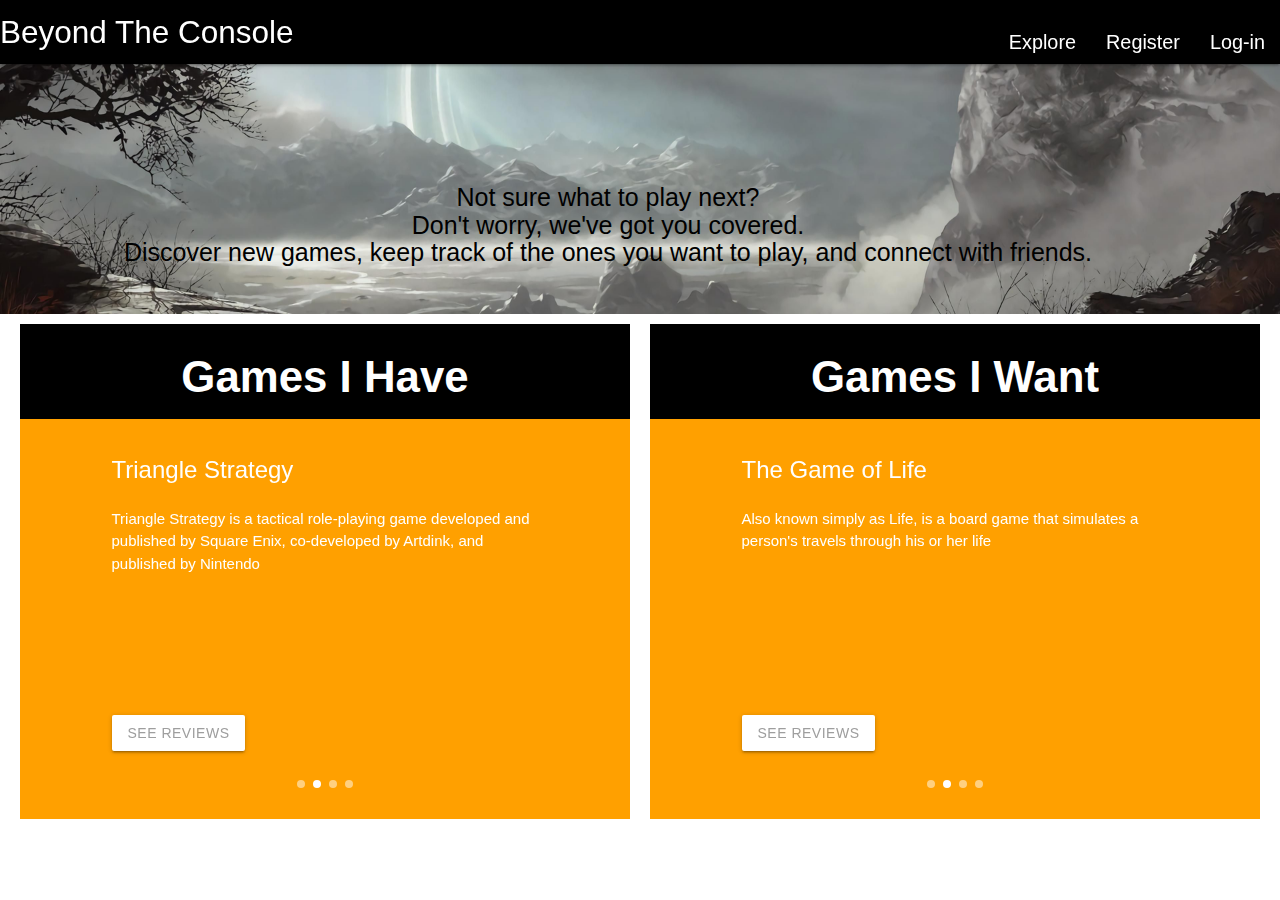
==== public/index.html @ 4bc460b9 "added screenshots" ====
<!DOCTYPE html>
<html lang="en">
<head>
    <meta charset="UTF-8">
    <meta http-equiv="X-UA-Compatible" content="IE=edge">
    <meta name="viewport" content="width=device-width, initial-scale=1.0">
    <title>Beyond The Console</title>
     <!--Import Google Icon Font-->
     <link href="https://fonts.googleapis.com/icon?family=Material+Icons" rel="stylesheet">
     <!-- Import jquery cdn -->
     <script src="https://ajax.googleapis.com/ajax/libs/jquery/3.6.0/jquery.min.js"></script>
     <!--Import materialize.css-->
     <link type="text/css" rel="stylesheet" href="./assets/css/materialize.css"  media="screen,projection"/>
     <!-- The last CSS page takes priority -->
    <link rel="stylesheet" href="./assets/css/style.css"/>
    
    

</head>
<body>
  <!-- header and navigation -->
    <header>
      <div class="navbar-fixed ">
        <nav class="deep-purple lighten-2">
            <div class="nav-wrapper">
              <a href="index.html" class="brand-logo">Beyond The Console</a>
              <a href="#" data-target="mobile-demo" class="sidenav-trigger"><i class="material-icons">menu</i></a>
              <a class="sidenav-close" href="#!"></a>
              <ul id="nav-mobile" class="right hide-on-med-and-down">
                <li><a href="sass.html">Explore</a></li>
                <li><a class="modal-trigger sidenav-close" href="#register">Register</a></li>
                <li><a class="modal-trigger" href="#login">Log-in</a></li>
              </ul>
            </div>
          </nav>
          <!-- the ul is for the sidenav on smaller screens -->
          <ul class="sidenav" id="mobile-demo">
            <li><a class="sidenav-close" href="sass.html">Explore</a></li>
            <!-- # targets the id of the register model we want to open -->
            <li><a class="modal-trigger sidenav-close" href="#register">Register</a></li>
            <!-- # targets the id of the login modal we want to open -->
            <li><a class="modal-trigger sidenav-close" href="#login">Log-in</a></li>
          </ul>
      </div>
    </header>
 
    <!-- hero  -->
    <section class="hero">
      <h2>Not sure what to play next?
        <br>
        Don't worry, we've got you covered.
        <br>
        Discover new games, keep track of the ones you want to play, and connect with friends.</h2>
    </section>


    <main>
    <!-- Login modal -->
    <div id="login" class="modal">
      <div class="container">
        <h3>Login</h3>
        <label for="uname"><b>Username</b></label>
      <input type="text" placeholder="Enter Username" name="uname" required>

      <label for="psw"><b>Password</b></label>
      <input type="password" placeholder="Enter Password" name="psw" required>
<!-- TODO: MAKE SUBMIT BUTTON WORK -->
      <button type="submit" id="add-user" class="btn btn-primary">Login</button>
      <!-- TODO: Add checkbox remember me back -->
      <!-- <label>
      <input type="checkbox" checked="checked" name="remember"> Remember me
      </label> -->
      </div>
    <div class="modal-footer">
      <input type="button" value="Cancel" onclick="history.go(-1)"/>
    </div>
    </div>

    <!-- Register modal -->
    <div id="register" class="modal">
      <div class="container">
        <div class="row">
          <div class="col col-md-12">
            <header class="create-user-wrap header-wrap">
              <h3>Create Your Account</h3>
              <h3 id="create-err-msg"></h3>
            </header>
      
            <h3 id="err-msg"></h3>
      
            <form id= "create-form">
              <div class="form-row">
                <div class="form-group col-md-12">
                  <label for="inputFirst">First Name</label>
                  <input type="text" class="form-control" id="inputFirst" placeholder="John">
                </div>
              </div>
      
              <div class="form-row">
                <div class="form-group col-md-12">
                  <label for="inputLast">Last Name</label>
                  <input type="text" class="form-control" id="inputLast" placeholder="Doe">
                </div>
              </div>
      
              <div class="form-row">
                <div class="form-group col-md-12">
                  <label for="inputEmail">Email</label>
                  <input type="email" class="form-control" id="inputEmail" placeholder="Email">
                </div>
              </div>
      
              <div class="form-row">
                <div class="form-group col-md-12">
                  <label for="inputPassword">Password</label>
                  <input type="password" class="form-control" id="inputPassword" placeholder="Password">
                </div>
              </div>
      
              <div>
                <h2 id="message"></h2>
              </div>
      
              <button type="submit" id="add-user" class="btn btn-primary">Submit</button>
            </form>
          </div>
        </div>
      </div>
      

      <!-- <div class="modal-content">
        <h4>Create Your Account</h4>
        <label for="firstname"><b>Username</b></label>
      <input type="text" placeholder="Enter Username" name="uname" required>

      <label for="psw"><b>Password</b></label>
      <input type="password" placeholder="Enter Password" name="psw" required>
TODO: MAKE SUBMIT BUTTON WORK
    <button type="submit">Login</button>
      <label>
      <input type="checkbox" checked="checked" name="remember"> Remember me
      </label>
      </div>
    <div class="modal-footer">
      <input type="button" value="Cancel" onclick="history.go(-1)"/>     
        <a href="#!" class="modal-close waves-effect waves-green btn-flat">Agree</a> -->
    </div>
    </div>
<section style="display: flex;justify-content:space-between; column-gap: 20px;width: 100%;padding: 0px 20px;">
  
      <section class="black" style="width: 100%;max-width:50%;">
        <h3 class="game-type-title"> Games I Have</h3>
        <div class="carousel carousel-slider" data-indicators="true">
          <div class="carousel-fixed-item">
            <div class="container">
              <a class="btn waves-effect white grey-text darken-text-2" href="https://codepen.io/collection/nbBqgY/" target="_blank">See Reviews</a>
            </div>
          </div>
          <div class="carousel-item red lighten-2 white-text" href="#one!">
            <div class="container">
              <h2>Elden Ring</h2>
              <p class="white-text">Elden Ring is an action role-playing game developed by FromSoftware and published by Bandai Namco Entertainment.</p>
            </div>  
          </div>
          <div class="carousel-item amber darken-2 white-text" href="#two!">
            <div class="container">
              <h2>Triangle Strategy</h2>
              <p class="white-text">Triangle Strategy is a tactical role-playing game developed and published by Square Enix, co-developed by Artdink, and published by Nintendo</p>
            </div>  
          </div>
          <div class="carousel-item green white-text" href="#three!">
            <div class="container">
              <h2>Final Fantasy XIV: A Realm Reborn</h2>
              <p class="white-text">Final Fantasy XIV is a massively multiplayer online role-playing game developed and published by Square Enix.</p>
            </div>  
          </div>
          <div class="carousel-item blue white-text" href="#four!">
            <div class="container">
              <h2>Monopoly</h2>
              <p class="white-text">Monopoly is a multi-player economics-themed board game.</p>
            </div>  
          </div>
        </div>
      </section>
      <section class="black" style="width: 100%; max-width:50%">
<h3 class="game-type-title">Games I Want</h3>
      
        <div class="carousel carousel-slider" data-indicators="true">
          <div class="carousel-fixed-item">
            <div class="container">
              <a class="btn waves-effect white grey-text darken-text-2" href="https://codepen.io/collection/nbBqgY/" target="_blank">See Reviews</a>
            </div>
          </div>
          <div class="carousel-item red lighten-2 white-text" href="#one!">
            <div class="container">
              <h2>Stratego</h2>
              <p class="white-text">Stratego is a strategy board game for two players on a board of 10×10 squares.</p>
            </div>  
          </div>
          <div class="carousel-item amber darken-2 white-text" href="#two!">
            <div class="container">
              <h2>The Game of Life</h2>
              <p class="white-text">Also known simply as Life, is a board game that simulates a person's travels through his or her life</p>
            </div>  
          </div>
          <div class="carousel-item green white-text" href="#three!">
            <div class="container">
              <h2>Kirby and the Forgotten Land</h2>
              <p class="white-text">Join Kirby in an unforgettable journey through a mysterious world in a 3D platforming adventure</p>
            </div>  
          </div>
          <div class="carousel-item blue white-text" href="#four!">
            <div class="container">
              <h2>MLB The Show 22</h2>
              <p class="white-text">Every pitch. Every hit. Every win. Make your mark and Own The Show in MLB The SHow 22 on PS4. Whether you’re an aspiring rookie or veteran of the diamond, there are now more ways than ever to create and build your legacy. So step up to the plate and take your place amongst Baseball’s legends.</p>
            </div>  
          </div>
        </div>
      </section>
</section>

      <!-- <section class="row">
      <section class="col s6">
        <h1>Games I have </h1>
        <hr/>
          <div class="row">
            <div class="card small">
              <div class="card-image">
                <img src="./assets/images/HaloReachBackground.jpg" alt="Fronite">
                <span class="card-title">Fornite</span>
              </div>
              <div class="card-content">
                <p>I am a very simple card. I am good at containing small bits of information.
                I am convenient because I require little markup to use effectively.</p>
              </div>
              <div class="card-action">
                <a href="#">This is a link</a>
              </div>
            </div>
          </div> -->
      <!-- </section> -->
    </section>
    </main>
    <footer>
      
    </footer>
    <!--JavaScript at end of body for optimized loading-->
    <script type="text/javascript" src="./assets/js/materialize.min.js"></script>
    <script type="text/javascript" src="./assets/js/scripts.js"></script>
</body>
</html>
---- public/assets/css/style.css ----
/* header / nav bar styles start */

header {
  background-size: cover;
  background-position: center;
  background-attachment: fixed;
  /* padding: 20px 35px; */
  display: flex;
  justify-content: space-between;
  flex-wrap: wrap;
  position: -webkit-sticky;
  position: sticky;
  top: 0;
  z-index: 9999;
}
/* Overwrites materalize color theme */
header nav.deep-purple.lighten-2 {
  width: 100%;
  background-color: black !important;
}

header nav ul {
  display: flex;
  flex-wrap: wrap;
  justify-content: space-between;
  align-items: center;
  list-style: none;
}

header nav ul li a {
  padding: 10px 15px;
  font-weight: lighter;
  font-size: 1.55vw;
  text-shadow: 0 0 10px rgba(0, 0, 0, 0.5);
}

/* header nav ul li a:hover {
    background: var(--primary-color);
    color: var(--secondary-color);
    border-radius: 15px;
    text-shadow: none;
  } */

/* hero style */
.hero {
  background-image: url("../images/HaloReachBackground.jpg");
  height: 250px;
  background-repeat: no-repeat;
  background-size: cover;
  background-position: center;
}

.hero h2 {
  font-size: 25px;
  text-align: center;
  color: black;
  padding: 5px;
  margin-top: 9%;
  margin-right: 5%;
}

body {
  display: flex;
  min-height: 100vh;
  flex-direction: column;
}

.black {
  margin-top: 10px;
  margin-bottom: 10px;
  max-width: 50%;
  width: 100%;
}

.game-type-title {
  color: white;
  font-weight: bold;
  text-align: center;
}

main {
  flex: 1 0 auto;
}
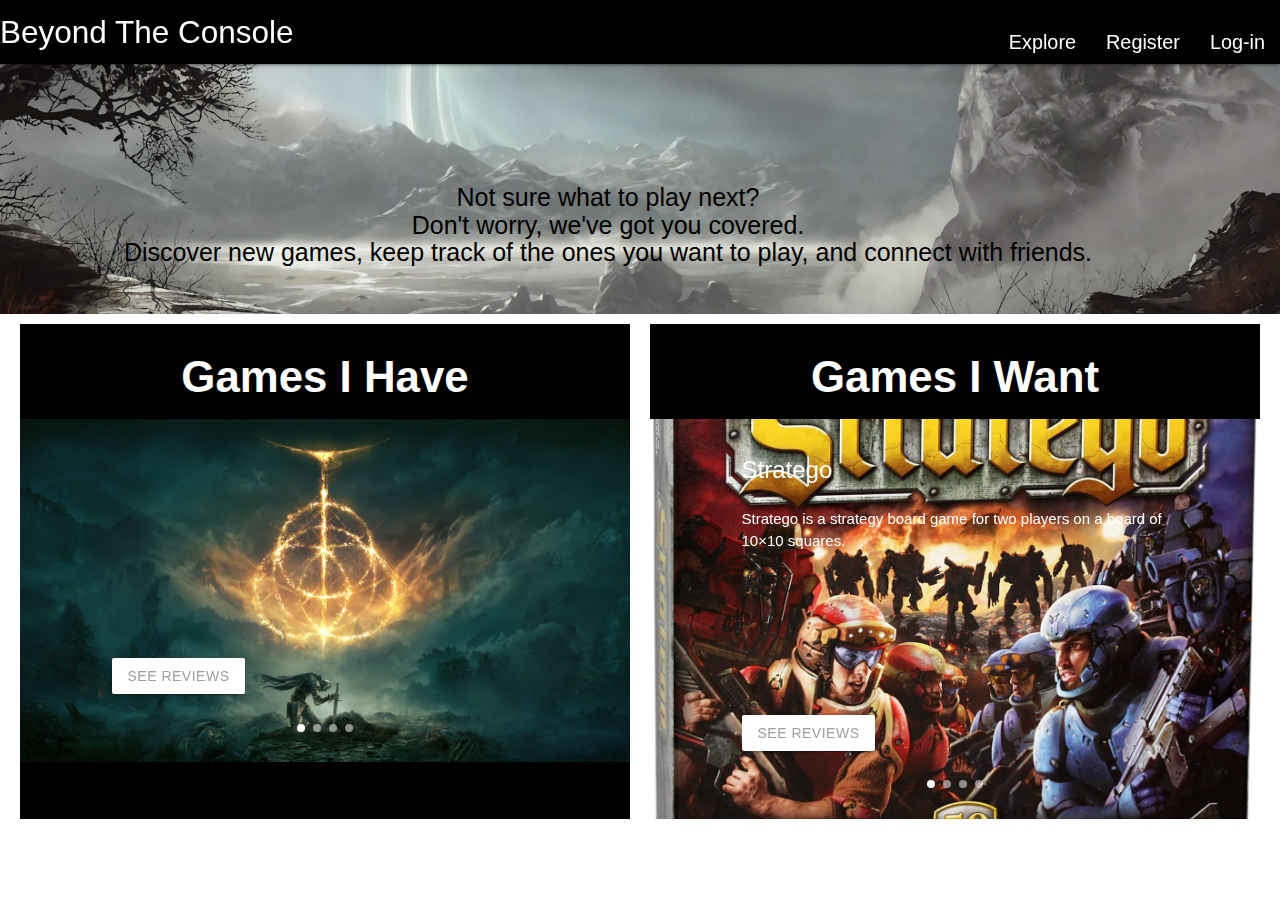
==== commit b00f0668: "removed and added images" ====
--- a/public/index.html
+++ b/public/index.html
@@ -157,24 +157,29 @@
             </div>
           </div>
           <div class="carousel-item red lighten-2 white-text" href="#one!">
-            <div class="container">
+ <!-- TODO: convert image to image tag -->
+ 
+            <img src="./assets/images/eldenRing.jpg" class="carouselimage1">
+            <div class="container ">
+             
               <h2>Elden Ring</h2>
               <p class="white-text">Elden Ring is an action role-playing game developed by FromSoftware and published by Bandai Namco Entertainment.</p>
-            </div>  
-          </div>
-          <div class="carousel-item amber darken-2 white-text" href="#two!">
+            </div> 
+            <div> helloo </div> 
+          </div>
+          <div class="carousel-item amber darken-2 white-text carouselimage2" href="#two!">
             <div class="container">
               <h2>Triangle Strategy</h2>
               <p class="white-text">Triangle Strategy is a tactical role-playing game developed and published by Square Enix, co-developed by Artdink, and published by Nintendo</p>
             </div>  
           </div>
-          <div class="carousel-item green white-text" href="#three!">
+          <div class="carousel-item green white-text carouselimage3" href="#three!">
             <div class="container">
               <h2>Final Fantasy XIV: A Realm Reborn</h2>
               <p class="white-text">Final Fantasy XIV is a massively multiplayer online role-playing game developed and published by Square Enix.</p>
             </div>  
           </div>
-          <div class="carousel-item blue white-text" href="#four!">
+          <div class="carousel-item blue white-text carouselimage4" href="#four!">
             <div class="container">
               <h2>Monopoly</h2>
               <p class="white-text">Monopoly is a multi-player economics-themed board game.</p>
@@ -191,25 +196,25 @@
               <a class="btn waves-effect white grey-text darken-text-2" href="https://codepen.io/collection/nbBqgY/" target="_blank">See Reviews</a>
             </div>
           </div>
-          <div class="carousel-item red lighten-2 white-text" href="#one!">
+          <div class="carousel-item red lighten-2 white-text carouselimage5" href="#one!">
             <div class="container">
               <h2>Stratego</h2>
               <p class="white-text">Stratego is a strategy board game for two players on a board of 10×10 squares.</p>
             </div>  
           </div>
-          <div class="carousel-item amber darken-2 white-text" href="#two!">
+          <div class="carousel-item amber darken-2 white-text carouselimage6" href="#two!">
             <div class="container">
               <h2>The Game of Life</h2>
               <p class="white-text">Also known simply as Life, is a board game that simulates a person's travels through his or her life</p>
             </div>  
           </div>
-          <div class="carousel-item green white-text" href="#three!">
+          <div class="carousel-item green white-text carouselimage7" href="#three!">
             <div class="container">
               <h2>Kirby and the Forgotten Land</h2>
               <p class="white-text">Join Kirby in an unforgettable journey through a mysterious world in a 3D platforming adventure</p>
             </div>  
           </div>
-          <div class="carousel-item blue white-text" href="#four!">
+          <div class="carousel-item blue white-text carouselimage8" href="#four!">
             <div class="container">
               <h2>MLB The Show 22</h2>
               <p class="white-text">Every pitch. Every hit. Every win. Make your mark and Own The Show in MLB The SHow 22 on PS4. Whether you’re an aspiring rookie or veteran of the diamond, there are now more ways than ever to create and build your legacy. So step up to the plate and take your place amongst Baseball’s legends.</p>
--- a/public/assets/css/style.css
+++ b/public/assets/css/style.css
@@ -78,6 +78,65 @@
   text-align: center;
 }
 
+.carouselimage1 {
+  width:100%;
+  height:auto;
+  /* background-image: url("../images/eldenRing.jpg");
+  background-repeat: no-repeat;
+  background-size: cover;
+  background-position: center; */
+}
+
+.carouselimage2 {
+  background-image: url("../images/eldenRing.jpg");
+  background-repeat: no-repeat;
+  background-size: cover;
+  background-position: center;
+}
+
+.carouselimage3 {
+  background-image: url("../images/finalFantasyXIV.jpg");
+  background-repeat: no-repeat;
+  background-size: cover;
+  background-position: center;
+}
+
+.carouselimage4 {
+  background-image: url("../images/Monopoly.jpg");
+  background-repeat: no-repeat;
+  background-size: cover;
+  background-position: center;
+}
+
+.carouselimage5 {
+  background-image: url("../images/Stratego.jpg");
+  background-repeat: no-repeat;
+  background-size: cover;
+  background-position: center;
+}
+
+.carouselimage6 {
+  background-image: url("../images/the-game-of-life.jpg");
+  background-repeat: no-repeat;
+  background-size: cover;
+  background-position: center;
+}
+
+.carouselimage7 {
+  background-image: url("../images/Kirby_and_The_Forgotten_Land_Icon.jpg");
+  background-repeat: no-repeat;
+  background-size: cover;
+  background-position: center;
+}
+
+.carouselimage8 {
+  background-image: url("../images/mlbtheshow22.jpg");
+  background-repeat: no-repeat;
+  background-size: cover;
+  background-position: center;
+}
+
+
 main {
   flex: 1 0 auto;
 }
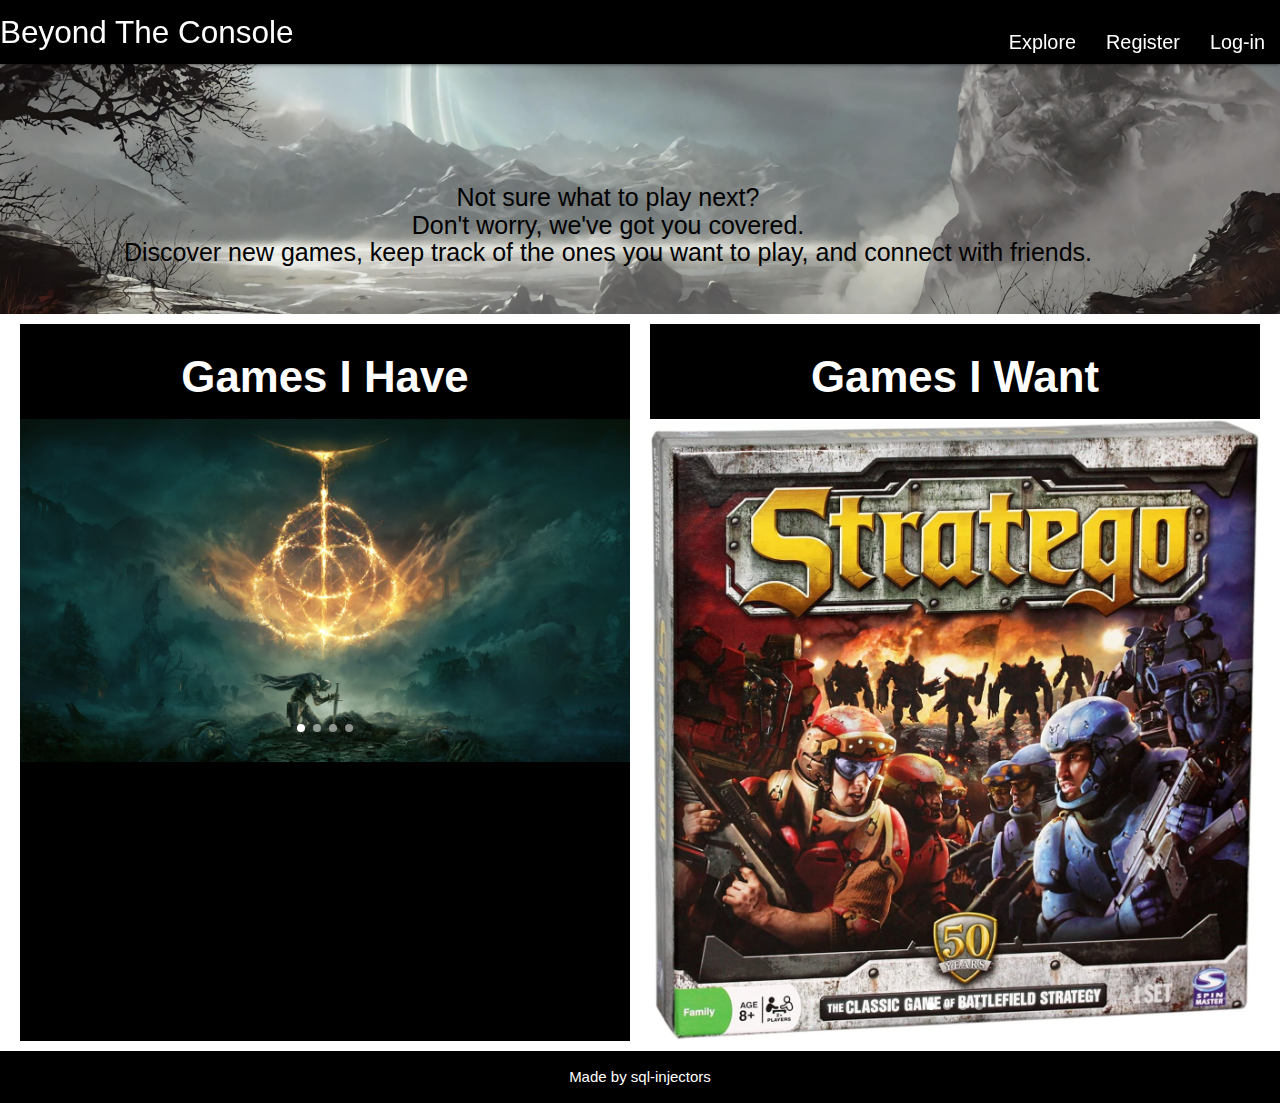
==== commit e00fc73c: "added new images" ====
--- a/public/index.html
+++ b/public/index.html
@@ -153,33 +153,32 @@
         <div class="carousel carousel-slider" data-indicators="true">
           <div class="carousel-fixed-item">
             <div class="container">
-              <a class="btn waves-effect white grey-text darken-text-2" href="https://codepen.io/collection/nbBqgY/" target="_blank">See Reviews</a>
+              <!-- <a class="btn waves-effect white grey-text darken-text-2" href="https://codepen.io/collection/nbBqgY/" target="_blank">See Reviews</a> -->
             </div>
           </div>
           <div class="carousel-item red lighten-2 white-text" href="#one!">
- <!-- TODO: convert image to image tag -->
- 
-            <img src="./assets/images/eldenRing.jpg" class="carouselimage1">
-            <div class="container ">
-             
+            <img src="./assets/images/eldenRing.jpg">
+            <div class="container">
               <h2>Elden Ring</h2>
               <p class="white-text">Elden Ring is an action role-playing game developed by FromSoftware and published by Bandai Namco Entertainment.</p>
-            </div> 
-            <div> helloo </div> 
-          </div>
-          <div class="carousel-item amber darken-2 white-text carouselimage2" href="#two!">
+            </div>  
+          </div>
+          <div class="carousel-item amber darken-2 white-text" href="#two!">
+            <img src="./assets/images/Triangle-Strategy.jpg">
             <div class="container">
               <h2>Triangle Strategy</h2>
               <p class="white-text">Triangle Strategy is a tactical role-playing game developed and published by Square Enix, co-developed by Artdink, and published by Nintendo</p>
             </div>  
           </div>
-          <div class="carousel-item green white-text carouselimage3" href="#three!">
+          <div class="carousel-item green white-text" href="#three!">
+            <img src="./assets/images/finalFantasyXIV.jpg">
             <div class="container">
               <h2>Final Fantasy XIV: A Realm Reborn</h2>
               <p class="white-text">Final Fantasy XIV is a massively multiplayer online role-playing game developed and published by Square Enix.</p>
             </div>  
           </div>
-          <div class="carousel-item blue white-text carouselimage4" href="#four!">
+          <div class="carousel-item blue white-text" href="#four!">
+            <img src="./assets/images/Monopoly.jpg">
             <div class="container">
               <h2>Monopoly</h2>
               <p class="white-text">Monopoly is a multi-player economics-themed board game.</p>
@@ -193,28 +192,32 @@
         <div class="carousel carousel-slider" data-indicators="true">
           <div class="carousel-fixed-item">
             <div class="container">
-              <a class="btn waves-effect white grey-text darken-text-2" href="https://codepen.io/collection/nbBqgY/" target="_blank">See Reviews</a>
-            </div>
-          </div>
-          <div class="carousel-item red lighten-2 white-text carouselimage5" href="#one!">
+              <!-- <a class="btn waves-effect white grey-text darken-text-2" href="https://codepen.io/collection/nbBqgY/" target="_blank">See Reviews</a> -->
+            </div>
+          </div>
+          <div class="carousel-item red lighten-2 white-text" href="#one!">
+            <img src="./assets/images/Stratego.jpg">
             <div class="container">
               <h2>Stratego</h2>
-              <p class="white-text">Stratego is a strategy board game for two players on a board of 10×10 squares.</p>
-            </div>  
-          </div>
-          <div class="carousel-item amber darken-2 white-text carouselimage6" href="#two!">
+              <p class="white-text">Stratego is a strategy board game for two players on a board of 10x10 squares.</p>
+            </div>  
+          </div>
+          <div class="carousel-item amber darken-2 white-text" href="#two!">
+            <img src="./assets/images/the-game-of-life.jpg">
             <div class="container">
               <h2>The Game of Life</h2>
               <p class="white-text">Also known simply as Life, is a board game that simulates a person's travels through his or her life</p>
             </div>  
           </div>
-          <div class="carousel-item green white-text carouselimage7" href="#three!">
+          <div class="carousel-item green white-text" href="#three!">
+            <img src="./assets/images/Kirby_and_The_Forgotten_Land_Icon.jpg">
             <div class="container">
               <h2>Kirby and the Forgotten Land</h2>
               <p class="white-text">Join Kirby in an unforgettable journey through a mysterious world in a 3D platforming adventure</p>
             </div>  
           </div>
-          <div class="carousel-item blue white-text carouselimage8" href="#four!">
+          <div class="carousel-item blue white-text" href="#four!">
+            <img src="./assets/images/mlbtheshow22.jpg">
             <div class="container">
               <h2>MLB The Show 22</h2>
               <p class="white-text">Every pitch. Every hit. Every win. Make your mark and Own The Show in MLB The SHow 22 on PS4. Whether you’re an aspiring rookie or veteran of the diamond, there are now more ways than ever to create and build your legacy. So step up to the plate and take your place amongst Baseball’s legends.</p>
@@ -247,7 +250,7 @@
     </section>
     </main>
     <footer>
-      
+      <p>Made by sql-injectors</p>
     </footer>
     <!--JavaScript at end of body for optimized loading-->
     <script type="text/javascript" src="./assets/js/materialize.min.js"></script>
--- a/public/assets/css/style.css
+++ b/public/assets/css/style.css
@@ -78,65 +78,12 @@
   text-align: center;
 }
 
-.carouselimage1 {
-  width:100%;
-  height:auto;
-  /* background-image: url("../images/eldenRing.jpg");
-  background-repeat: no-repeat;
-  background-size: cover;
-  background-position: center; */
-}
-
-.carouselimage2 {
-  background-image: url("../images/eldenRing.jpg");
-  background-repeat: no-repeat;
-  background-size: cover;
-  background-position: center;
-}
-
-.carouselimage3 {
-  background-image: url("../images/finalFantasyXIV.jpg");
-  background-repeat: no-repeat;
-  background-size: cover;
-  background-position: center;
-}
-
-.carouselimage4 {
-  background-image: url("../images/Monopoly.jpg");
-  background-repeat: no-repeat;
-  background-size: cover;
-  background-position: center;
-}
-
-.carouselimage5 {
-  background-image: url("../images/Stratego.jpg");
-  background-repeat: no-repeat;
-  background-size: cover;
-  background-position: center;
-}
-
-.carouselimage6 {
-  background-image: url("../images/the-game-of-life.jpg");
-  background-repeat: no-repeat;
-  background-size: cover;
-  background-position: center;
-}
-
-.carouselimage7 {
-  background-image: url("../images/Kirby_and_The_Forgotten_Land_Icon.jpg");
-  background-repeat: no-repeat;
-  background-size: cover;
-  background-position: center;
-}
-
-.carouselimage8 {
-  background-image: url("../images/mlbtheshow22.jpg");
-  background-repeat: no-repeat;
-  background-size: cover;
-  background-position: center;
-}
-
-
 main {
   flex: 1 0 auto;
 }
+
+footer {
+  background-color: black;
+  color:white;
+  text-align: center;
+}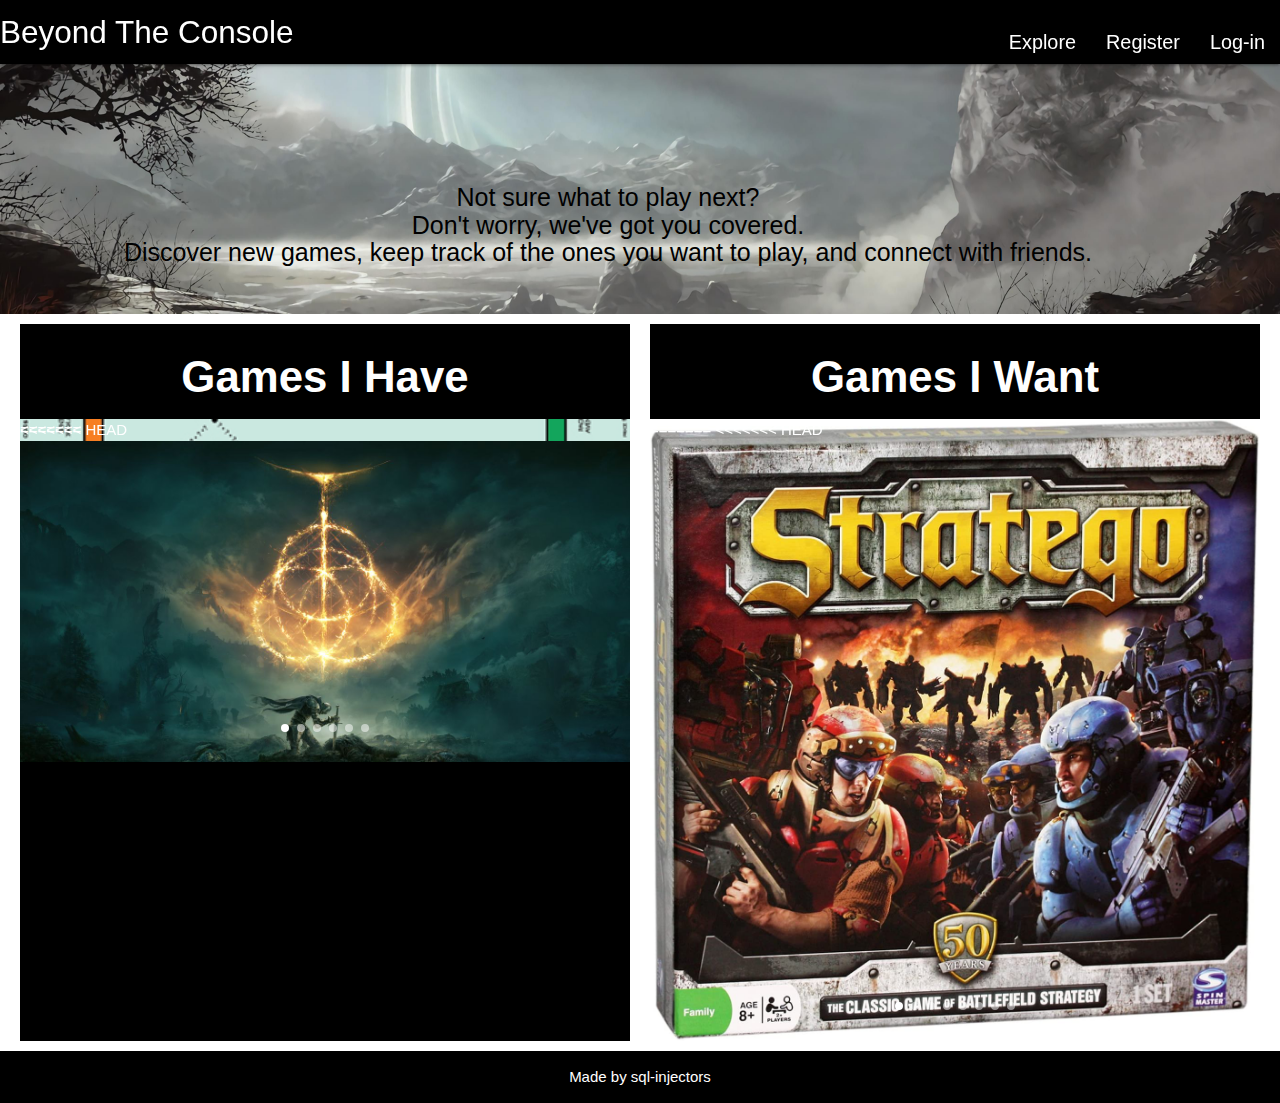
==== commit a80f5fe7: "pulled main" ====
--- a/public/index.html
+++ b/public/index.html
@@ -157,11 +157,20 @@
             </div>
           </div>
           <div class="carousel-item red lighten-2 white-text" href="#one!">
+<<<<<<< HEAD
+ <!-- TODO: convert image to image tag -->
+ 
+            <img src="./assets/images/eldenRing.jpg" class="carouselimage1">
+            <div class="container ">
+             
+=======
             <img src="./assets/images/eldenRing.jpg">
             <div class="container">
+>>>>>>> 6bf015f3e7cc56f603e97f294ced28f7e98fa4f4
               <h2>Elden Ring</h2>
               <p class="white-text">Elden Ring is an action role-playing game developed by FromSoftware and published by Bandai Namco Entertainment.</p>
-            </div>  
+            </div> 
+            <div> helloo </div> 
           </div>
           <div class="carousel-item amber darken-2 white-text" href="#two!">
             <img src="./assets/images/Triangle-Strategy.jpg">
@@ -170,15 +179,23 @@
               <p class="white-text">Triangle Strategy is a tactical role-playing game developed and published by Square Enix, co-developed by Artdink, and published by Nintendo</p>
             </div>  
           </div>
+<<<<<<< HEAD
+          <div class="carousel-item green white-text carouselimage3" href="#three!">
+=======
           <div class="carousel-item green white-text" href="#three!">
             <img src="./assets/images/finalFantasyXIV.jpg">
+>>>>>>> 6bf015f3e7cc56f603e97f294ced28f7e98fa4f4
             <div class="container">
               <h2>Final Fantasy XIV: A Realm Reborn</h2>
               <p class="white-text">Final Fantasy XIV is a massively multiplayer online role-playing game developed and published by Square Enix.</p>
             </div>  
           </div>
+<<<<<<< HEAD
+          <div class="carousel-item blue white-text carouselimage4" href="#four!">
+=======
           <div class="carousel-item blue white-text" href="#four!">
             <img src="./assets/images/Monopoly.jpg">
+>>>>>>> 6bf015f3e7cc56f603e97f294ced28f7e98fa4f4
             <div class="container">
               <h2>Monopoly</h2>
               <p class="white-text">Monopoly is a multi-player economics-themed board game.</p>
@@ -195,29 +212,45 @@
               <!-- <a class="btn waves-effect white grey-text darken-text-2" href="https://codepen.io/collection/nbBqgY/" target="_blank">See Reviews</a> -->
             </div>
           </div>
+<<<<<<< HEAD
+          <div class="carousel-item red lighten-2 white-text carouselimage5" href="#one!">
+=======
           <div class="carousel-item red lighten-2 white-text" href="#one!">
             <img src="./assets/images/Stratego.jpg">
+>>>>>>> 6bf015f3e7cc56f603e97f294ced28f7e98fa4f4
             <div class="container">
               <h2>Stratego</h2>
               <p class="white-text">Stratego is a strategy board game for two players on a board of 10x10 squares.</p>
             </div>  
           </div>
+<<<<<<< HEAD
+          <div class="carousel-item amber darken-2 white-text carouselimage6" href="#two!">
+=======
           <div class="carousel-item amber darken-2 white-text" href="#two!">
             <img src="./assets/images/the-game-of-life.jpg">
+>>>>>>> 6bf015f3e7cc56f603e97f294ced28f7e98fa4f4
             <div class="container">
               <h2>The Game of Life</h2>
               <p class="white-text">Also known simply as Life, is a board game that simulates a person's travels through his or her life</p>
             </div>  
           </div>
+<<<<<<< HEAD
+          <div class="carousel-item green white-text carouselimage7" href="#three!">
+=======
           <div class="carousel-item green white-text" href="#three!">
             <img src="./assets/images/Kirby_and_The_Forgotten_Land_Icon.jpg">
+>>>>>>> 6bf015f3e7cc56f603e97f294ced28f7e98fa4f4
             <div class="container">
               <h2>Kirby and the Forgotten Land</h2>
               <p class="white-text">Join Kirby in an unforgettable journey through a mysterious world in a 3D platforming adventure</p>
             </div>  
           </div>
+<<<<<<< HEAD
+          <div class="carousel-item blue white-text carouselimage8" href="#four!">
+=======
           <div class="carousel-item blue white-text" href="#four!">
             <img src="./assets/images/mlbtheshow22.jpg">
+>>>>>>> 6bf015f3e7cc56f603e97f294ced28f7e98fa4f4
             <div class="container">
               <h2>MLB The Show 22</h2>
               <p class="white-text">Every pitch. Every hit. Every win. Make your mark and Own The Show in MLB The SHow 22 on PS4. Whether you’re an aspiring rookie or veteran of the diamond, there are now more ways than ever to create and build your legacy. So step up to the plate and take your place amongst Baseball’s legends.</p>
--- a/public/assets/css/style.css
+++ b/public/assets/css/style.css
@@ -78,6 +78,65 @@
   text-align: center;
 }
 
+.carouselimage1 {
+  width:100%;
+  height:auto;
+  /* background-image: url("../images/eldenRing.jpg");
+  background-repeat: no-repeat;
+  background-size: cover;
+  background-position: center; */
+}
+
+.carouselimage2 {
+  background-image: url("../images/eldenRing.jpg");
+  background-repeat: no-repeat;
+  background-size: cover;
+  background-position: center;
+}
+
+.carouselimage3 {
+  background-image: url("../images/finalFantasyXIV.jpg");
+  background-repeat: no-repeat;
+  background-size: cover;
+  background-position: center;
+}
+
+.carouselimage4 {
+  background-image: url("../images/Monopoly.jpg");
+  background-repeat: no-repeat;
+  background-size: cover;
+  background-position: center;
+}
+
+.carouselimage5 {
+  background-image: url("../images/Stratego.jpg");
+  background-repeat: no-repeat;
+  background-size: cover;
+  background-position: center;
+}
+
+.carouselimage6 {
+  background-image: url("../images/the-game-of-life.jpg");
+  background-repeat: no-repeat;
+  background-size: cover;
+  background-position: center;
+}
+
+.carouselimage7 {
+  background-image: url("../images/Kirby_and_The_Forgotten_Land_Icon.jpg");
+  background-repeat: no-repeat;
+  background-size: cover;
+  background-position: center;
+}
+
+.carouselimage8 {
+  background-image: url("../images/mlbtheshow22.jpg");
+  background-repeat: no-repeat;
+  background-size: cover;
+  background-position: center;
+}
+
+
 main {
   flex: 1 0 auto;
 }
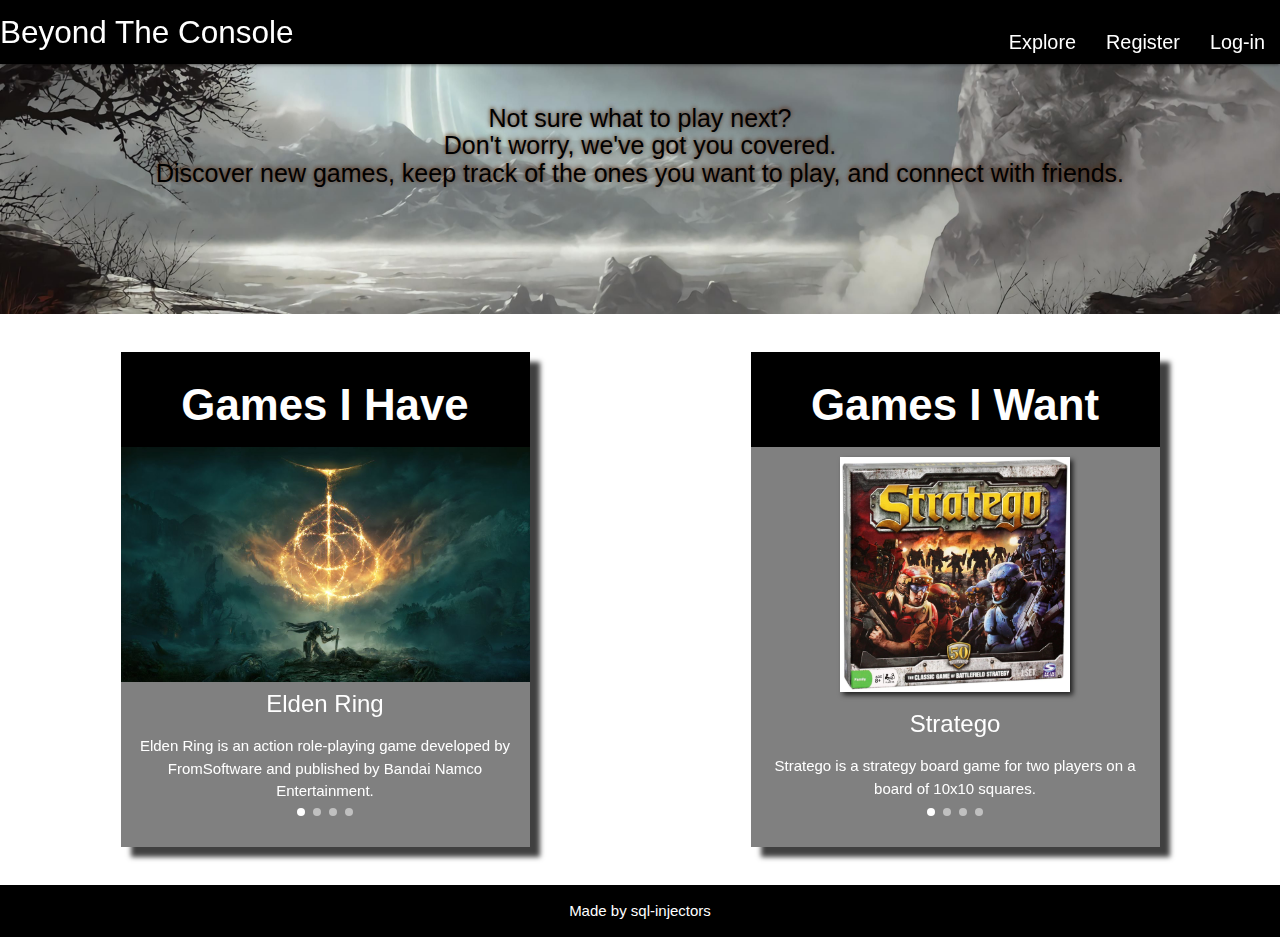
==== commit 848c15f9: "added shadowing and changed carousel color" ====
--- a/public/index.html
+++ b/public/index.html
@@ -146,59 +146,50 @@
         <a href="#!" class="modal-close waves-effect waves-green btn-flat">Agree</a> -->
     </div>
     </div>
-<section style="display: flex;justify-content:space-between; column-gap: 20px;width: 100%;padding: 0px 20px;">
+<section style="display: flex;justify-content:space-around; column-gap: 20px;width: 100%;padding: 0px 20px;margin:28px 00px;">
   
       <section class="black" style="width: 100%;max-width:50%;">
         <h3 class="game-type-title"> Games I Have</h3>
-        <div class="carousel carousel-slider" data-indicators="true">
+        <div class="carousel carousel-slider" data-indicators="true" style="height: 400px!important">
           <div class="carousel-fixed-item">
             <div class="container">
               <!-- <a class="btn waves-effect white grey-text darken-text-2" href="https://codepen.io/collection/nbBqgY/" target="_blank">See Reviews</a> -->
             </div>
           </div>
           <div class="carousel-item red lighten-2 white-text" href="#one!">
-<<<<<<< HEAD
- <!-- TODO: convert image to image tag -->
- 
-            <img src="./assets/images/eldenRing.jpg" class="carouselimage1">
-            <div class="container ">
-             
-=======
-            <img src="./assets/images/eldenRing.jpg">
-            <div class="container">
->>>>>>> 6bf015f3e7cc56f603e97f294ced28f7e98fa4f4
-              <h2>Elden Ring</h2>
+            <img class="container-img" src="./assets/images/eldenRing.jpg">
+            <div class="container">
+              <h2 class="container-game-title">Elden Ring</h2>
+              <div class="container-game-description">
               <p class="white-text">Elden Ring is an action role-playing game developed by FromSoftware and published by Bandai Namco Entertainment.</p>
-            </div> 
-            <div> helloo </div> 
+              </div>
+            </div>  
           </div>
           <div class="carousel-item amber darken-2 white-text" href="#two!">
-            <img src="./assets/images/Triangle-Strategy.jpg">
-            <div class="container">
-              <h2>Triangle Strategy</h2>
+            <img class="container-img" src="./assets/images/Triangle-Strategy.jpg">
+            <div class="container">
+              <h2 class="container-game-title">Triangle Strategy</h2>
+              <div class="container-game-description">
               <p class="white-text">Triangle Strategy is a tactical role-playing game developed and published by Square Enix, co-developed by Artdink, and published by Nintendo</p>
-            </div>  
-          </div>
-<<<<<<< HEAD
-          <div class="carousel-item green white-text carouselimage3" href="#three!">
-=======
+              </div>
+            </div>  
+          </div>
           <div class="carousel-item green white-text" href="#three!">
-            <img src="./assets/images/finalFantasyXIV.jpg">
->>>>>>> 6bf015f3e7cc56f603e97f294ced28f7e98fa4f4
-            <div class="container">
-              <h2>Final Fantasy XIV: A Realm Reborn</h2>
+            <img class="container-img" src="./assets/images/finalFantasyXIV.jpg">
+            <div class="container">
+              <h2 class="container-game-title">Final Fantasy XIV: A Realm Reborn</h2>
+              <div class="container-game-description">
               <p class="white-text">Final Fantasy XIV is a massively multiplayer online role-playing game developed and published by Square Enix.</p>
-            </div>  
-          </div>
-<<<<<<< HEAD
-          <div class="carousel-item blue white-text carouselimage4" href="#four!">
-=======
+              </div>
+            </div>  
+          </div>
           <div class="carousel-item blue white-text" href="#four!">
-            <img src="./assets/images/Monopoly.jpg">
->>>>>>> 6bf015f3e7cc56f603e97f294ced28f7e98fa4f4
-            <div class="container">
-              <h2>Monopoly</h2>
+            <img class="container-img small-image-border" src="./assets/images/Monopoly.jpg">
+            <div class="container">
+              <h2 class="container-game-title">Monopoly</h2>
+              <div class="container-game-description">
               <p class="white-text">Monopoly is a multi-player economics-themed board game.</p>
+              </div>
             </div>  
           </div>
         </div>
@@ -206,54 +197,46 @@
       <section class="black" style="width: 100%; max-width:50%">
 <h3 class="game-type-title">Games I Want</h3>
       
-        <div class="carousel carousel-slider" data-indicators="true">
+        <div class="carousel carousel-slider" data-indicators="true" style="height: 400px!important">
           <div class="carousel-fixed-item">
             <div class="container">
               <!-- <a class="btn waves-effect white grey-text darken-text-2" href="https://codepen.io/collection/nbBqgY/" target="_blank">See Reviews</a> -->
             </div>
           </div>
-<<<<<<< HEAD
-          <div class="carousel-item red lighten-2 white-text carouselimage5" href="#one!">
-=======
           <div class="carousel-item red lighten-2 white-text" href="#one!">
-            <img src="./assets/images/Stratego.jpg">
->>>>>>> 6bf015f3e7cc56f603e97f294ced28f7e98fa4f4
-            <div class="container">
-              <h2>Stratego</h2>
+            <img class="container-img small-image-border" src="./assets/images/Stratego.jpg">
+            <div class="container">
+              <h2 class="container-game-title">Stratego</h2>
+              <div class="container-game-description">
               <p class="white-text">Stratego is a strategy board game for two players on a board of 10x10 squares.</p>
-            </div>  
-          </div>
-<<<<<<< HEAD
-          <div class="carousel-item amber darken-2 white-text carouselimage6" href="#two!">
-=======
+              </div>
+            </div>  
+          </div>
           <div class="carousel-item amber darken-2 white-text" href="#two!">
-            <img src="./assets/images/the-game-of-life.jpg">
->>>>>>> 6bf015f3e7cc56f603e97f294ced28f7e98fa4f4
-            <div class="container">
-              <h2>The Game of Life</h2>
+            <img class="container-img" src="./assets/images/the-game-of-life.jpg">
+            <div class="container">
+              <h2 class="container-game-title">The Game of Life</h2>
+              <div class="container-game-description">
               <p class="white-text">Also known simply as Life, is a board game that simulates a person's travels through his or her life</p>
-            </div>  
-          </div>
-<<<<<<< HEAD
-          <div class="carousel-item green white-text carouselimage7" href="#three!">
-=======
+              </div>
+            </div>  
+          </div>
           <div class="carousel-item green white-text" href="#three!">
-            <img src="./assets/images/Kirby_and_The_Forgotten_Land_Icon.jpg">
->>>>>>> 6bf015f3e7cc56f603e97f294ced28f7e98fa4f4
-            <div class="container">
-              <h2>Kirby and the Forgotten Land</h2>
+            <img class="container-img small-image-border" src="./assets/images/Kirby_and_The_Forgotten_Land_Icon.jpg">
+            <div class="container">
+              <h2 class="container-game-title">Kirby and the Forgotten Land</h2>
+              <div class="container-game-description">
               <p class="white-text">Join Kirby in an unforgettable journey through a mysterious world in a 3D platforming adventure</p>
-            </div>  
-          </div>
-<<<<<<< HEAD
-          <div class="carousel-item blue white-text carouselimage8" href="#four!">
-=======
+              </div>
+            </div>
+          </div>
           <div class="carousel-item blue white-text" href="#four!">
-            <img src="./assets/images/mlbtheshow22.jpg">
->>>>>>> 6bf015f3e7cc56f603e97f294ced28f7e98fa4f4
-            <div class="container">
-              <h2>MLB The Show 22</h2>
+            <img class="container-img" src="./assets/images/mlbtheshow22.jpg">
+            <div class="container">
+              <h2 class="container-game-title">MLB The Show 22</h2>
+              <div class="container-game-description">
               <p class="white-text">Every pitch. Every hit. Every win. Make your mark and Own The Show in MLB The SHow 22 on PS4. Whether you’re an aspiring rookie or veteran of the diamond, there are now more ways than ever to create and build your legacy. So step up to the plate and take your place amongst Baseball’s legends.</p>
+              </div>
             </div>  
           </div>
         </div>
--- a/public/assets/css/style.css
+++ b/public/assets/css/style.css
@@ -13,6 +13,7 @@
   top: 0;
   z-index: 9999;
 }
+
 /* Overwrites materalize color theme */
 header nav.deep-purple.lighten-2 {
   width: 100%;
@@ -34,13 +35,6 @@
   text-shadow: 0 0 10px rgba(0, 0, 0, 0.5);
 }
 
-/* header nav ul li a:hover {
-    background: var(--primary-color);
-    color: var(--secondary-color);
-    border-radius: 15px;
-    text-shadow: none;
-  } */
-
 /* hero style */
 .hero {
   background-image: url("../images/HaloReachBackground.jpg");
@@ -55,8 +49,7 @@
   text-align: center;
   color: black;
   padding: 5px;
-  margin-top: 9%;
-  margin-right: 5%;
+  text-shadow: 0px -1px 4px #512710;
 }
 
 body {
@@ -65,11 +58,16 @@
   flex-direction: column;
 }
 
+/* Overwrites Materialize Code */
 .black {
   margin-top: 10px;
   margin-bottom: 10px;
-  max-width: 50%;
+  /* max-width: 50%; */
   width: 100%;
+  max-width: 409px !important;
+  box-shadow: 10px 10px 5px 0px rgba(0, 0, 0, 0.75);
+  -webkit-box-shadow: 10px 10px 5px 0px rgba(0, 0, 0, 0.75);
+  -moz-box-shadow: 10px 10px 5px 0px rgba(0, 0, 0, 0.75);
 }
 
 .game-type-title {
@@ -78,71 +76,89 @@
   text-align: center;
 }
 
-.carouselimage1 {
-  width:100%;
-  height:auto;
-  /* background-image: url("../images/eldenRing.jpg");
-  background-repeat: no-repeat;
-  background-size: cover;
-  background-position: center; */
-}
-
-.carouselimage2 {
-  background-image: url("../images/eldenRing.jpg");
-  background-repeat: no-repeat;
-  background-size: cover;
-  background-position: center;
-}
-
-.carouselimage3 {
-  background-image: url("../images/finalFantasyXIV.jpg");
-  background-repeat: no-repeat;
-  background-size: cover;
-  background-position: center;
-}
-
-.carouselimage4 {
-  background-image: url("../images/Monopoly.jpg");
-  background-repeat: no-repeat;
-  background-size: cover;
-  background-position: center;
-}
-
-.carouselimage5 {
-  background-image: url("../images/Stratego.jpg");
-  background-repeat: no-repeat;
-  background-size: cover;
-  background-position: center;
-}
-
-.carouselimage6 {
-  background-image: url("../images/the-game-of-life.jpg");
-  background-repeat: no-repeat;
-  background-size: cover;
-  background-position: center;
-}
-
-.carouselimage7 {
-  background-image: url("../images/Kirby_and_The_Forgotten_Land_Icon.jpg");
-  background-repeat: no-repeat;
-  background-size: cover;
-  background-position: center;
-}
-
-.carouselimage8 {
-  background-image: url("../images/mlbtheshow22.jpg");
-  background-repeat: no-repeat;
-  background-size: cover;
-  background-position: center;
-}
-
-
 main {
   flex: 1 0 auto;
 }
 
+/* to maintain image aspect ratio */
+.container-img {
+  width: auto !important;
+  height: 235px;
+}
+
+.container-img.small-image-border {
+  margin: 10px;
+  border: 2px solid white;
+  box-shadow: 3px 3px 5px 0px rgba(0, 0, 0, 0.75);
+  -webkit-box-shadow: 3px 3px 5px 0px rgba(0, 0, 0, 0.75);
+  -moz-box-shadow: 3px 3px 5px 0px rgba(0, 0, 0, 0.75);
+}
+
+.container-game-title {
+  margin: 0px;
+  /* background-color: gray !important; */
+}
+
+.container-game-description {
+  max-height: 80px;
+  overflow: auto;
+  /* background-color: hsl(180deg 2% 46%) !important; */
+}
+
+/* Overwrites Materialize Code */
+.carousel {
+  height: 400px !important;
+}
+
+.carousel-item {
+  text-align: center !important;
+}
+
+.red.lighten-2 {
+  background: gray !important;
+}
+
+.amber.darken-2 {
+  background: gray !important;
+}
+
+.green {
+  background: gray !important;
+}
+
+.blue {
+  background: gray !important;
+}
+
 footer {
   background-color: black;
-  color:white;
+  color: white;
   text-align: center;
-}+}
+
+/* width */
+.container-game-description::-webkit-scrollbar {
+  width: 20px;
+}
+
+/* Track */
+.container-game-description::-webkit-scrollbar-track {
+  box-shadow: inset 0 0 5px grey;
+  border-radius: 10px;
+}
+
+/* Handle */
+.container-game-description::-webkit-scrollbar-thumb {
+  background: red;
+  border-radius: 10px;
+}
+
+/* Handle on hover */
+.container-game-description::-webkit-scrollbar-thumb:hover {
+  background: #b30000;
+}
+
+.container {
+  width: 95% !important;
+}
+
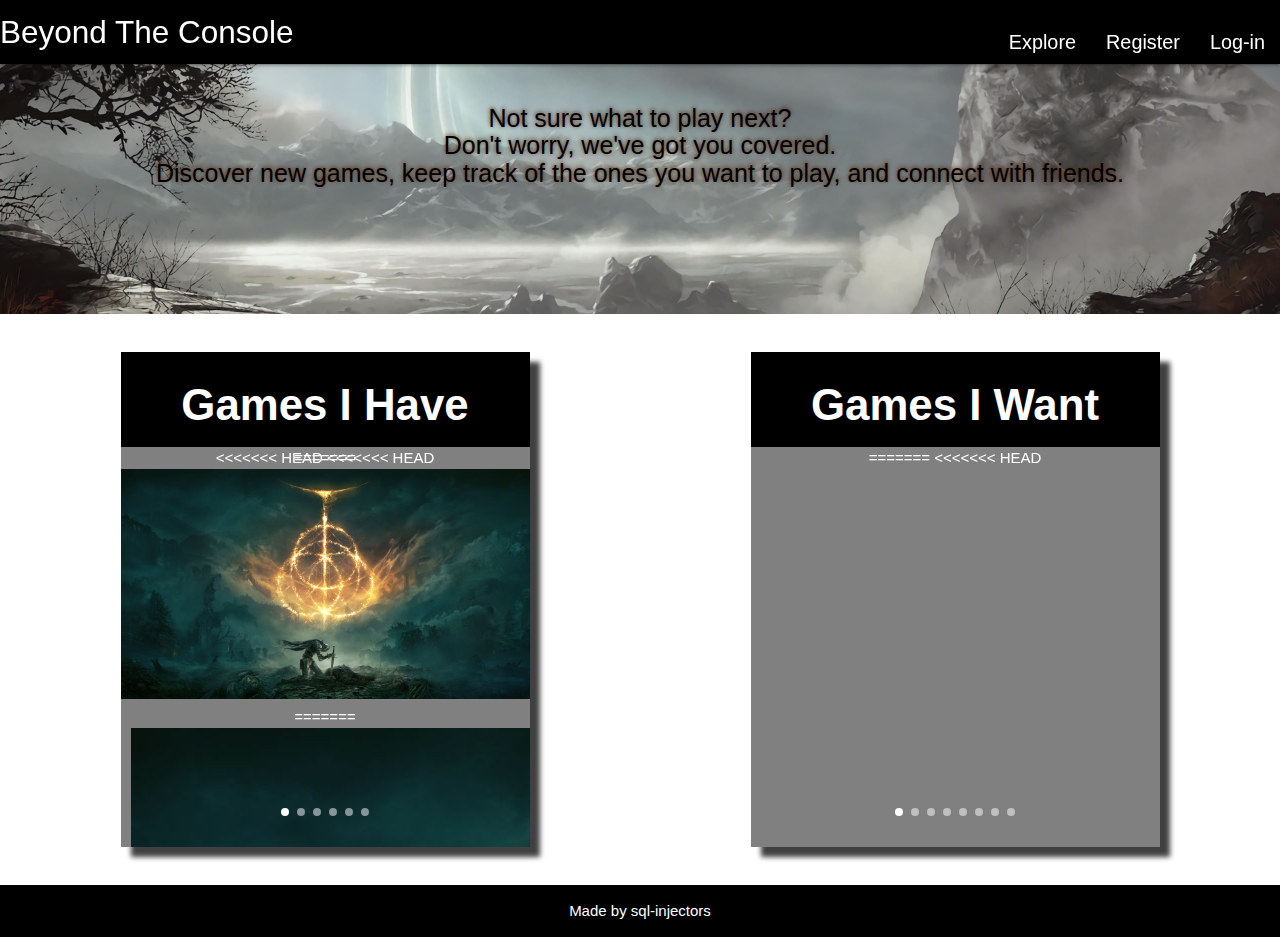
==== commit ce9e5890: "changed image" ====
--- a/public/index.html
+++ b/public/index.html
@@ -157,6 +157,22 @@
             </div>
           </div>
           <div class="carousel-item red lighten-2 white-text" href="#one!">
+<<<<<<< HEAD
+<<<<<<< HEAD
+ <!-- TODO: convert image to image tag -->
+ 
+            <img src="./assets/images/eldenRing.jpg" class="carouselimage1">
+            <div class="container ">
+             
+=======
+            <img src="./assets/images/eldenRing.jpg">
+            <div class="container">
+>>>>>>> 6bf015f3e7cc56f603e97f294ced28f7e98fa4f4
+              <h2>Elden Ring</h2>
+              <p class="white-text">Elden Ring is an action role-playing game developed by FromSoftware and published by Bandai Namco Entertainment.</p>
+            </div> 
+            <div> helloo </div> 
+=======
             <img class="container-img" src="./assets/images/eldenRing.jpg">
             <div class="container">
               <h2 class="container-game-title">Elden Ring</h2>
@@ -164,6 +180,7 @@
               <p class="white-text">Elden Ring is an action role-playing game developed by FromSoftware and published by Bandai Namco Entertainment.</p>
               </div>
             </div>  
+>>>>>>> ce9cfb2c63540518b157a5c268d3b53d4183a80c
           </div>
           <div class="carousel-item amber darken-2 white-text" href="#two!">
             <img class="container-img" src="./assets/images/Triangle-Strategy.jpg">
@@ -174,8 +191,16 @@
               </div>
             </div>  
           </div>
+<<<<<<< HEAD
+          <div class="carousel-item green white-text carouselimage3" href="#three!">
+=======
           <div class="carousel-item green white-text" href="#three!">
+<<<<<<< HEAD
+            <img src="./assets/images/finalFantasyXIV.jpg">
+>>>>>>> 6bf015f3e7cc56f603e97f294ced28f7e98fa4f4
+=======
             <img class="container-img" src="./assets/images/finalFantasyXIV.jpg">
+>>>>>>> ce9cfb2c63540518b157a5c268d3b53d4183a80c
             <div class="container">
               <h2 class="container-game-title">Final Fantasy XIV: A Realm Reborn</h2>
               <div class="container-game-description">
@@ -183,8 +208,16 @@
               </div>
             </div>  
           </div>
+<<<<<<< HEAD
+          <div class="carousel-item blue white-text carouselimage4" href="#four!">
+=======
           <div class="carousel-item blue white-text" href="#four!">
+<<<<<<< HEAD
+            <img src="./assets/images/Monopoly.jpg">
+>>>>>>> 6bf015f3e7cc56f603e97f294ced28f7e98fa4f4
+=======
             <img class="container-img small-image-border" src="./assets/images/Monopoly.jpg">
+>>>>>>> ce9cfb2c63540518b157a5c268d3b53d4183a80c
             <div class="container">
               <h2 class="container-game-title">Monopoly</h2>
               <div class="container-game-description">
@@ -203,8 +236,16 @@
               <!-- <a class="btn waves-effect white grey-text darken-text-2" href="https://codepen.io/collection/nbBqgY/" target="_blank">See Reviews</a> -->
             </div>
           </div>
+<<<<<<< HEAD
+          <div class="carousel-item red lighten-2 white-text carouselimage5" href="#one!">
+=======
           <div class="carousel-item red lighten-2 white-text" href="#one!">
+<<<<<<< HEAD
+            <img src="./assets/images/Stratego.jpg">
+>>>>>>> 6bf015f3e7cc56f603e97f294ced28f7e98fa4f4
+=======
             <img class="container-img small-image-border" src="./assets/images/Stratego.jpg">
+>>>>>>> ce9cfb2c63540518b157a5c268d3b53d4183a80c
             <div class="container">
               <h2 class="container-game-title">Stratego</h2>
               <div class="container-game-description">
@@ -212,8 +253,16 @@
               </div>
             </div>  
           </div>
+<<<<<<< HEAD
+          <div class="carousel-item amber darken-2 white-text carouselimage6" href="#two!">
+=======
           <div class="carousel-item amber darken-2 white-text" href="#two!">
+<<<<<<< HEAD
+            <img src="./assets/images/the-game-of-life.jpg">
+>>>>>>> 6bf015f3e7cc56f603e97f294ced28f7e98fa4f4
+=======
             <img class="container-img" src="./assets/images/the-game-of-life.jpg">
+>>>>>>> ce9cfb2c63540518b157a5c268d3b53d4183a80c
             <div class="container">
               <h2 class="container-game-title">The Game of Life</h2>
               <div class="container-game-description">
@@ -221,8 +270,16 @@
               </div>
             </div>  
           </div>
+<<<<<<< HEAD
+          <div class="carousel-item green white-text carouselimage7" href="#three!">
+=======
           <div class="carousel-item green white-text" href="#three!">
+<<<<<<< HEAD
+            <img src="./assets/images/Kirby_and_The_Forgotten_Land_Icon.jpg">
+>>>>>>> 6bf015f3e7cc56f603e97f294ced28f7e98fa4f4
+=======
             <img class="container-img small-image-border" src="./assets/images/Kirby_and_The_Forgotten_Land_Icon.jpg">
+>>>>>>> ce9cfb2c63540518b157a5c268d3b53d4183a80c
             <div class="container">
               <h2 class="container-game-title">Kirby and the Forgotten Land</h2>
               <div class="container-game-description">
@@ -230,8 +287,16 @@
               </div>
             </div>
           </div>
+<<<<<<< HEAD
+          <div class="carousel-item blue white-text carouselimage8" href="#four!">
+=======
           <div class="carousel-item blue white-text" href="#four!">
+<<<<<<< HEAD
+            <img src="./assets/images/mlbtheshow22.jpg">
+>>>>>>> 6bf015f3e7cc56f603e97f294ced28f7e98fa4f4
+=======
             <img class="container-img" src="./assets/images/mlbtheshow22.jpg">
+>>>>>>> ce9cfb2c63540518b157a5c268d3b53d4183a80c
             <div class="container">
               <h2 class="container-game-title">MLB The Show 22</h2>
               <div class="container-game-description">
--- a/public/assets/css/style.css
+++ b/public/assets/css/style.css
@@ -76,6 +76,65 @@
   text-align: center;
 }
 
+.carouselimage1 {
+  width:100%;
+  height:auto;
+  /* background-image: url("../images/eldenRing.jpg");
+  background-repeat: no-repeat;
+  background-size: cover;
+  background-position: center; */
+}
+
+.carouselimage2 {
+  background-image: url("../images/eldenRing.jpg");
+  background-repeat: no-repeat;
+  background-size: cover;
+  background-position: center;
+}
+
+.carouselimage3 {
+  background-image: url("../images/finalFantasyXIV.jpg");
+  background-repeat: no-repeat;
+  background-size: cover;
+  background-position: center;
+}
+
+.carouselimage4 {
+  background-image: url("../images/Monopoly.jpg");
+  background-repeat: no-repeat;
+  background-size: cover;
+  background-position: center;
+}
+
+.carouselimage5 {
+  background-image: url("../images/Stratego.jpg");
+  background-repeat: no-repeat;
+  background-size: cover;
+  background-position: center;
+}
+
+.carouselimage6 {
+  background-image: url("../images/the-game-of-life.jpg");
+  background-repeat: no-repeat;
+  background-size: cover;
+  background-position: center;
+}
+
+.carouselimage7 {
+  background-image: url("../images/Kirby_and_The_Forgotten_Land_Icon.jpg");
+  background-repeat: no-repeat;
+  background-size: cover;
+  background-position: center;
+}
+
+.carouselimage8 {
+  background-image: url("../images/mlbtheshow22.jpg");
+  background-repeat: no-repeat;
+  background-size: cover;
+  background-position: center;
+}
+
+
 main {
   flex: 1 0 auto;
 }
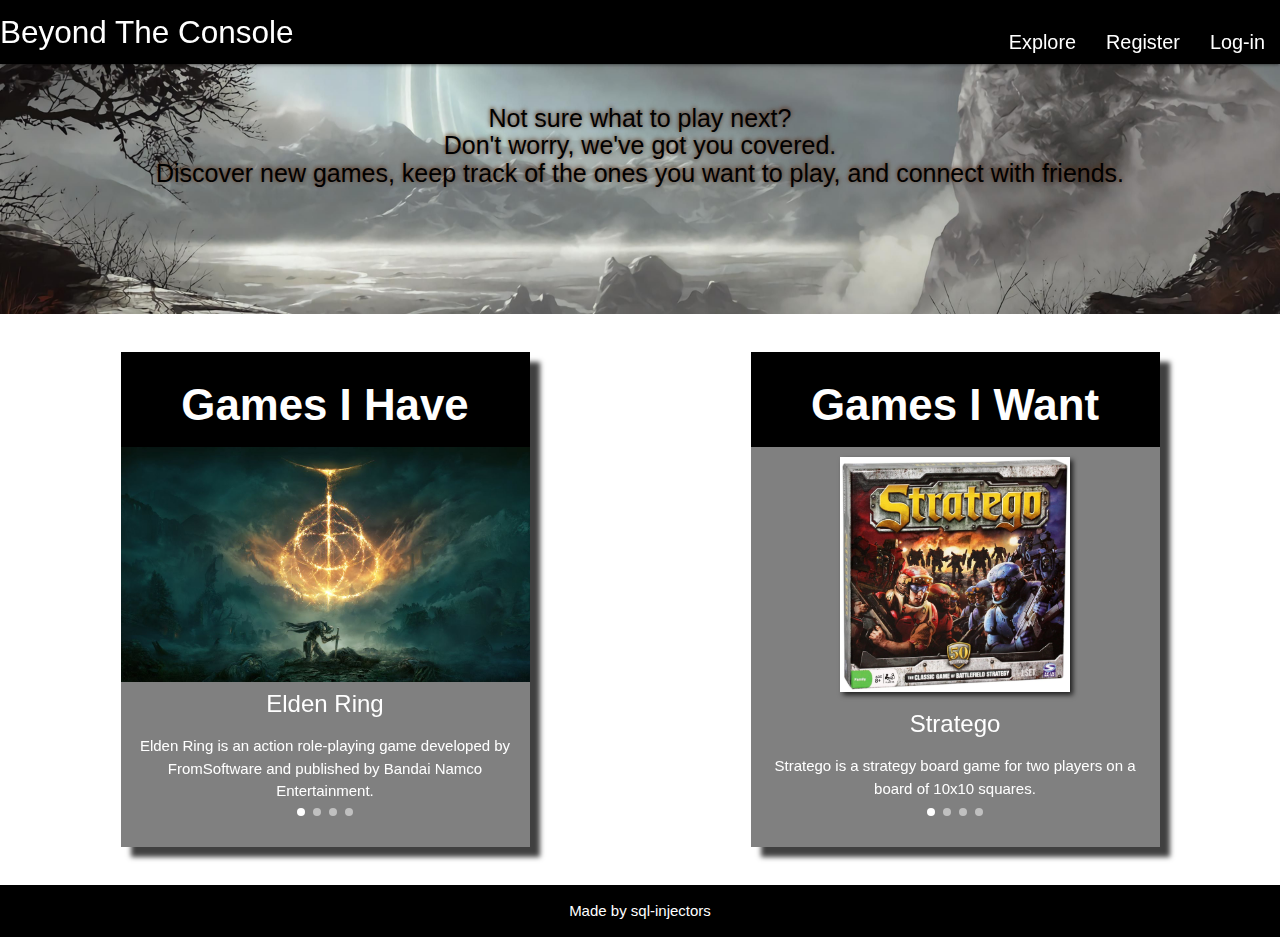
==== commit 0ef3a6f2: "resolved conflicts" ====
--- a/public/index.html
+++ b/public/index.html
@@ -157,30 +157,15 @@
             </div>
           </div>
           <div class="carousel-item red lighten-2 white-text" href="#one!">
-<<<<<<< HEAD
-<<<<<<< HEAD
  <!-- TODO: convert image to image tag -->
  
-            <img src="./assets/images/eldenRing.jpg" class="carouselimage1">
-            <div class="container ">
-             
-=======
-            <img src="./assets/images/eldenRing.jpg">
-            <div class="container">
->>>>>>> 6bf015f3e7cc56f603e97f294ced28f7e98fa4f4
-              <h2>Elden Ring</h2>
+            <img class="container-img" src="./assets/images/eldenRing.jpg">
+            <div class="container">
+              <h2 class="container-game-title">Elden Ring</h2>
+              <div class="container-game-description">
               <p class="white-text">Elden Ring is an action role-playing game developed by FromSoftware and published by Bandai Namco Entertainment.</p>
-            </div> 
-            <div> helloo </div> 
-=======
-            <img class="container-img" src="./assets/images/eldenRing.jpg">
-            <div class="container">
-              <h2 class="container-game-title">Elden Ring</h2>
-              <div class="container-game-description">
-              <p class="white-text">Elden Ring is an action role-playing game developed by FromSoftware and published by Bandai Namco Entertainment.</p>
-              </div>
-            </div>  
->>>>>>> ce9cfb2c63540518b157a5c268d3b53d4183a80c
+              </div>
+            </div>  
           </div>
           <div class="carousel-item amber darken-2 white-text" href="#two!">
             <img class="container-img" src="./assets/images/Triangle-Strategy.jpg">
@@ -191,16 +176,8 @@
               </div>
             </div>  
           </div>
-<<<<<<< HEAD
           <div class="carousel-item green white-text carouselimage3" href="#three!">
-=======
-          <div class="carousel-item green white-text" href="#three!">
-<<<<<<< HEAD
-            <img src="./assets/images/finalFantasyXIV.jpg">
->>>>>>> 6bf015f3e7cc56f603e97f294ced28f7e98fa4f4
-=======
-            <img class="container-img" src="./assets/images/finalFantasyXIV.jpg">
->>>>>>> ce9cfb2c63540518b157a5c268d3b53d4183a80c
+           <img class="container-img" src="./assets/images/finalFantasyXIV.jpg">
             <div class="container">
               <h2 class="container-game-title">Final Fantasy XIV: A Realm Reborn</h2>
               <div class="container-game-description">
@@ -208,16 +185,8 @@
               </div>
             </div>  
           </div>
-<<<<<<< HEAD
           <div class="carousel-item blue white-text carouselimage4" href="#four!">
-=======
-          <div class="carousel-item blue white-text" href="#four!">
-<<<<<<< HEAD
-            <img src="./assets/images/Monopoly.jpg">
->>>>>>> 6bf015f3e7cc56f603e97f294ced28f7e98fa4f4
-=======
             <img class="container-img small-image-border" src="./assets/images/Monopoly.jpg">
->>>>>>> ce9cfb2c63540518b157a5c268d3b53d4183a80c
             <div class="container">
               <h2 class="container-game-title">Monopoly</h2>
               <div class="container-game-description">
@@ -236,16 +205,8 @@
               <!-- <a class="btn waves-effect white grey-text darken-text-2" href="https://codepen.io/collection/nbBqgY/" target="_blank">See Reviews</a> -->
             </div>
           </div>
-<<<<<<< HEAD
           <div class="carousel-item red lighten-2 white-text carouselimage5" href="#one!">
-=======
-          <div class="carousel-item red lighten-2 white-text" href="#one!">
-<<<<<<< HEAD
-            <img src="./assets/images/Stratego.jpg">
->>>>>>> 6bf015f3e7cc56f603e97f294ced28f7e98fa4f4
-=======
             <img class="container-img small-image-border" src="./assets/images/Stratego.jpg">
->>>>>>> ce9cfb2c63540518b157a5c268d3b53d4183a80c
             <div class="container">
               <h2 class="container-game-title">Stratego</h2>
               <div class="container-game-description">
@@ -253,16 +214,8 @@
               </div>
             </div>  
           </div>
-<<<<<<< HEAD
           <div class="carousel-item amber darken-2 white-text carouselimage6" href="#two!">
-=======
-          <div class="carousel-item amber darken-2 white-text" href="#two!">
-<<<<<<< HEAD
-            <img src="./assets/images/the-game-of-life.jpg">
->>>>>>> 6bf015f3e7cc56f603e97f294ced28f7e98fa4f4
-=======
             <img class="container-img" src="./assets/images/the-game-of-life.jpg">
->>>>>>> ce9cfb2c63540518b157a5c268d3b53d4183a80c
             <div class="container">
               <h2 class="container-game-title">The Game of Life</h2>
               <div class="container-game-description">
@@ -270,16 +223,8 @@
               </div>
             </div>  
           </div>
-<<<<<<< HEAD
           <div class="carousel-item green white-text carouselimage7" href="#three!">
-=======
-          <div class="carousel-item green white-text" href="#three!">
-<<<<<<< HEAD
-            <img src="./assets/images/Kirby_and_The_Forgotten_Land_Icon.jpg">
->>>>>>> 6bf015f3e7cc56f603e97f294ced28f7e98fa4f4
-=======
             <img class="container-img small-image-border" src="./assets/images/Kirby_and_The_Forgotten_Land_Icon.jpg">
->>>>>>> ce9cfb2c63540518b157a5c268d3b53d4183a80c
             <div class="container">
               <h2 class="container-game-title">Kirby and the Forgotten Land</h2>
               <div class="container-game-description">
@@ -287,16 +232,8 @@
               </div>
             </div>
           </div>
-<<<<<<< HEAD
           <div class="carousel-item blue white-text carouselimage8" href="#four!">
-=======
-          <div class="carousel-item blue white-text" href="#four!">
-<<<<<<< HEAD
-            <img src="./assets/images/mlbtheshow22.jpg">
->>>>>>> 6bf015f3e7cc56f603e97f294ced28f7e98fa4f4
-=======
             <img class="container-img" src="./assets/images/mlbtheshow22.jpg">
->>>>>>> ce9cfb2c63540518b157a5c268d3b53d4183a80c
             <div class="container">
               <h2 class="container-game-title">MLB The Show 22</h2>
               <div class="container-game-description">
